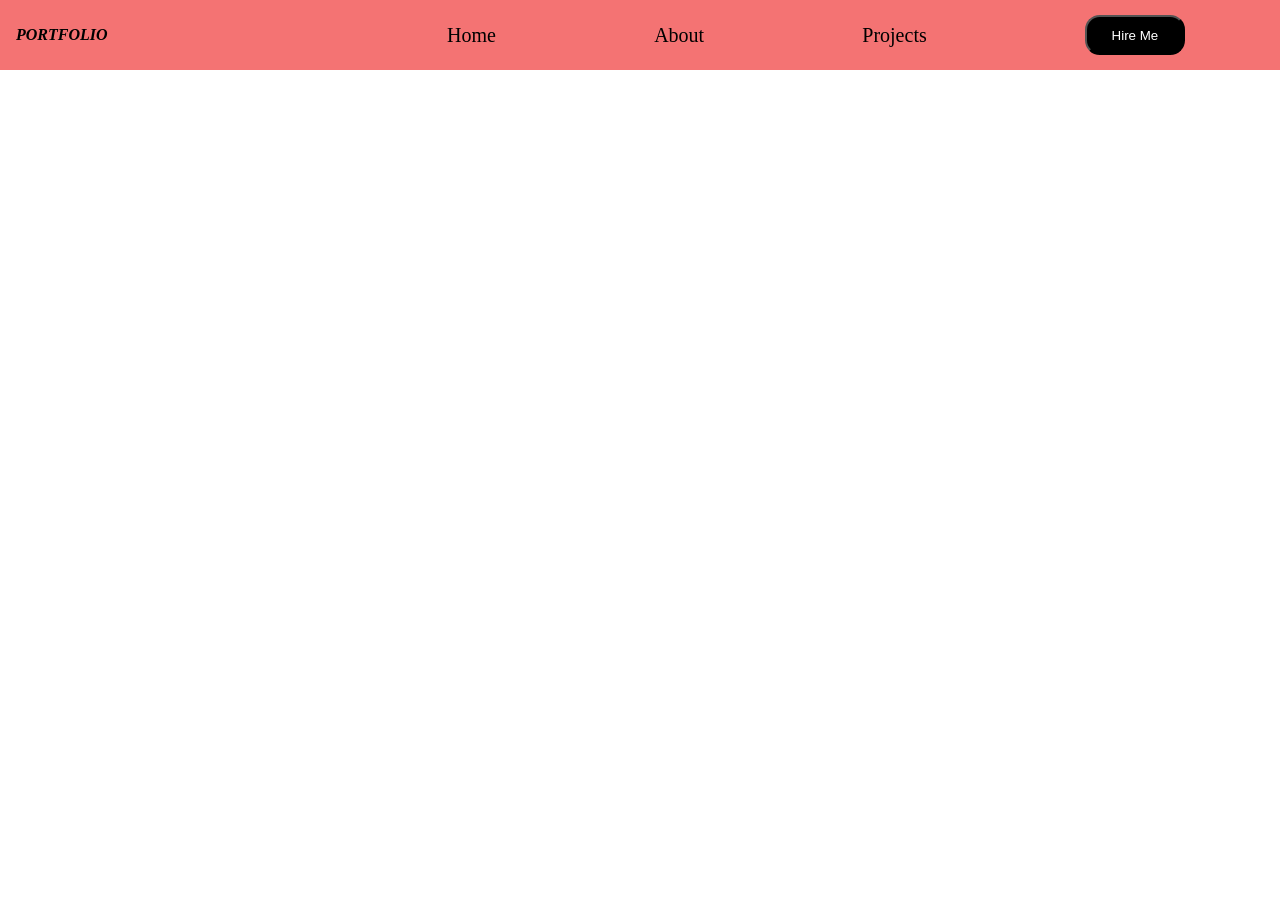
==== Portfolio_Project/index.html @ 0137addf "project started" ====
<!DOCTYPE html>
<html lang="en">
  <head>
    <meta charset="UTF-8" />
    <meta name="viewport" content="width=device-width, initial-scale=1.0" />
    <title>Portfolio</title>
    <link rel="stylesheet" href="style.css" />
  </head>
  <body>
    <div class="nav">
      <div class="porticon">
        <p>PORTFOLIO</p>
      </div>
      <div class="restiocn">
        <div class="home"><a href="./home">Home</a></div>
        <div class="about"><a href="/about">About</a></div>
        <div class="projects"><a href="/projects">Projects</a></div>
        <button class="hireme">Hire Me</button>
      </div>
    </div>
  </body>
</html>
---- Portfolio_Project/style.css ----
* {
  margin: 0px;
  padding: 0px;
}
.nav {
  height: 70px;
  /* border: 2px solid black; */
  display: flex;
  justify-content: space-between;
  align-items: center;
  background-color: #ed1d1d9e;
}
.porticon {
  /* border: 2px solid red; */
  padding: 16px;
  font-style: italic;
  font-weight: bolder;
}
.restiocn {
  /* border: 2px solid green; */
  display: flex;
  justify-content: space-around;
  width: 70%;
  font-size: 20px;
  align-items: center;
  /* font-weight: bold; */
  cursor: pointer;
  padding: 16px;
}
.home {
}
.about {
}
.projects {
}
.hireme {
  background-color: black;
  color: white;
  /* padding: 6px; */
  border-radius: 2ch;
  width: 100px;
  height: 40px;
  cursor: pointer;
}
a {
  color: black;
  text-decoration: none;
}
a:hover {
  font-weight: bold;
  text-decoration: underline;
}
button:hover {
  text-decoration: underline;
  padding: 2px;
}
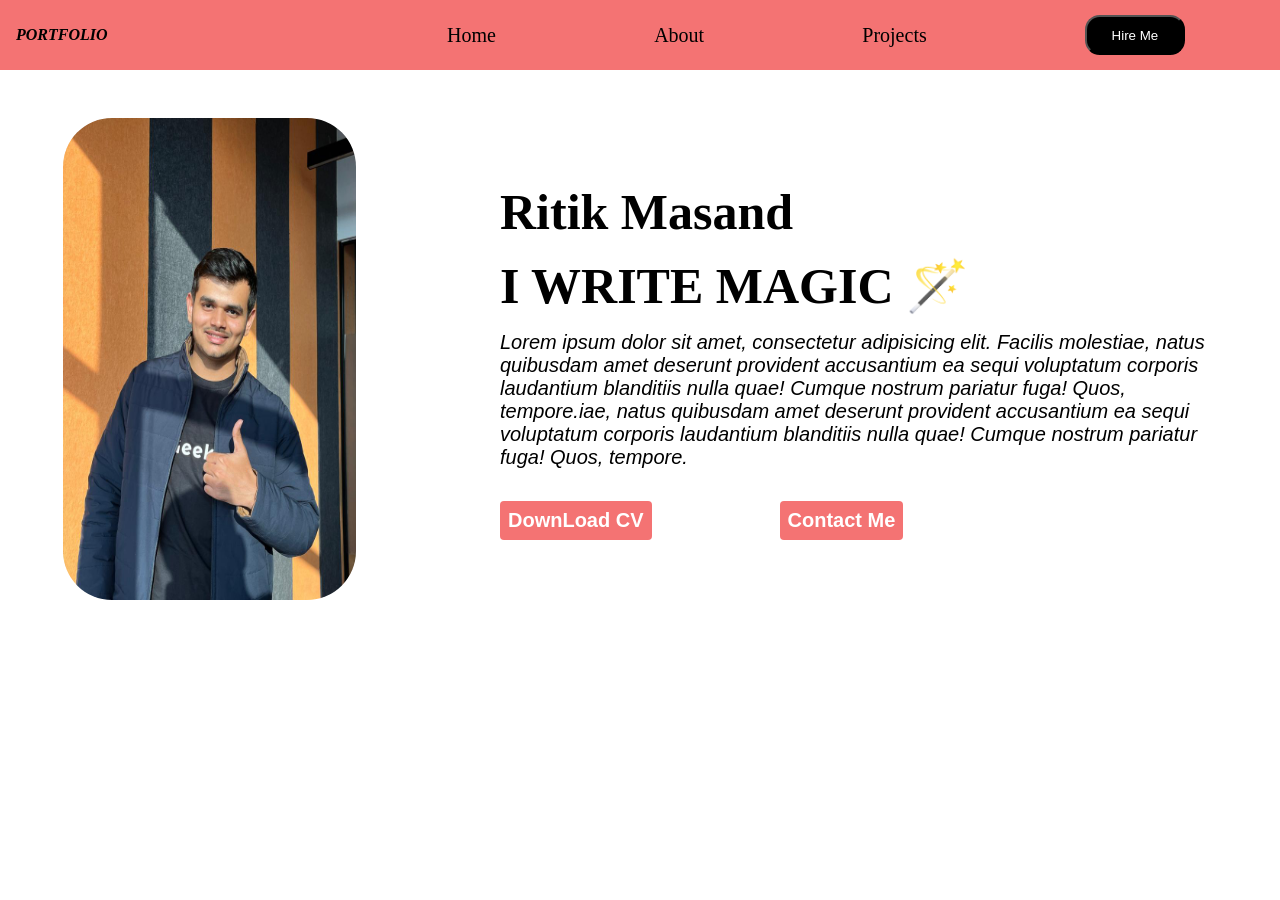
==== commit 7ebc1f93: "completed homepage" ====
--- a/Portfolio_Project/index.html
+++ b/Portfolio_Project/index.html
@@ -14,8 +14,33 @@
       <div class="restiocn">
         <div class="home"><a href="./home">Home</a></div>
         <div class="about"><a href="/about">About</a></div>
-        <div class="projects"><a href="/projects">Projects</a></div>
+        <div class="projects"><a href="./projects.html">Projects</a></div>
         <button class="hireme">Hire Me</button>
+      </div>
+    </div>
+    <div class="main">
+      <div class="main_image">
+        <img
+          class="author_image"
+          src="./Ritik-image.jpg"
+          alt="Author's Image"
+        />
+      </div>
+      <div class="main_content">
+        <h1 class="main_name">Ritik Masand</h1>
+        <h1 class="main_tagline">I Write Magic 🪄</h1>
+        <p class="main_desc">
+          Lorem ipsum dolor sit amet, consectetur adipisicing elit. Facilis
+          molestiae, natus quibusdam amet deserunt provident accusantium ea
+          sequi voluptatum corporis laudantium blanditiis nulla quae! Cumque
+          nostrum pariatur fuga! Quos, tempore.iae, natus quibusdam amet
+          deserunt provident accusantium ea sequi voluptatum corporis laudantium
+          blanditiis nulla quae! Cumque nostrum pariatur fuga! Quos, tempore.
+        </p>
+        <div class="buttons">
+          <button class="btn">DownLoad CV</button>
+          <button class="btn">Contact Me</button>
+        </div>
       </div>
     </div>
   </body>
--- a/Portfolio_Project/style.css
+++ b/Portfolio_Project/style.css
@@ -27,12 +27,12 @@
   cursor: pointer;
   padding: 16px;
 }
-.home {
+/* .home {
 }
 .about {
 }
 .projects {
-}
+} */
 .hireme {
   background-color: black;
   color: white;
@@ -50,7 +50,113 @@
   font-weight: bold;
   text-decoration: underline;
 }
-button:hover {
+.hireme:hover {
   text-decoration: underline;
   padding: 2px;
 }
+.author_image {
+  border-radius: 49px;
+  background: url(<path-to-image>), lightgray 50% / cover no-repeat;
+  box-shadow: 0px 4px 4px 0px rgba(0, 0, 0, 0.25) inset;
+  width: 293px;
+  height: 482px;
+  flex-shrink: 0;
+}
+.main {
+  margin: 32px;
+  display: flex;
+  gap: 144px;
+  /* border: 2px solid; */
+  width: 90vw;
+  padding: 16px;
+  justify-content: center;
+  margin-left: 47px;
+}
+.main_content {
+  display: flex;
+  flex-direction: column;
+  gap: 16px;
+  justify-content: center;
+}
+.main_name {
+  color: #000;
+  font-family: Inter;
+  font-size: 50px;
+  font-style: normal;
+  font-weight: 700;
+  line-height: normal;
+}
+.main_desc {
+  font-family: "Gill Sans", "Gill Sans MT", Calibri, "Trebuchet MS", sans-serif;
+}
+.main_tagline {
+  font-weight: 700;
+  text-transform: uppercase;
+  font-size: 50px;
+}
+.main_desc {
+  font-style: italic;
+  font-size: 20px;
+  margin-bottom: 16px;
+}
+.buttons {
+  display: flex;
+  gap: 8rem;
+  /* border: 2px solid; */
+}
+.btn {
+  display: flex;
+  gap: 1rem;
+  background-color: #ed1d1d9e;
+  padding: 8px;
+  color: #fff;
+  font-family: Mplus 1p Bold;
+  font-size: 20px;
+  font-style: normal;
+  font-weight: 700;
+  line-height: normal;
+  cursor: pointer;
+  border: none;
+  border-radius: 4px;
+  gap: 32px;
+}
+.mainpanel {
+  display: flex;
+  justify-content: space-evenly;
+}
+.project {
+  width: 285px;
+  height: 160px;
+  flex-shrink: 0;
+  border: 2px solid black;
+}
+.projdecs {
+  width: 285px;
+  height: 160px;
+  flex-shrink: 0;
+  border: 2px solid black;
+}
+.leftpanel {
+  display: flex;
+  flex-direction: column;
+  gap: 12px;
+  justify-content: space-around;
+  align-items: center;
+  /* border: 2px solid; */
+  height: 100vh;
+}
+.project {
+  background: #d9d9d9;
+}
+.rightpanel {
+  display: flex;
+  flex-direction: column;
+  gap: 12px;
+  justify-content: space-around;
+  align-items: center;
+  /* border: 2px solid; */
+  height: 100vh;
+}
+.projdecs {
+  background: #d9d9d9;
+}
